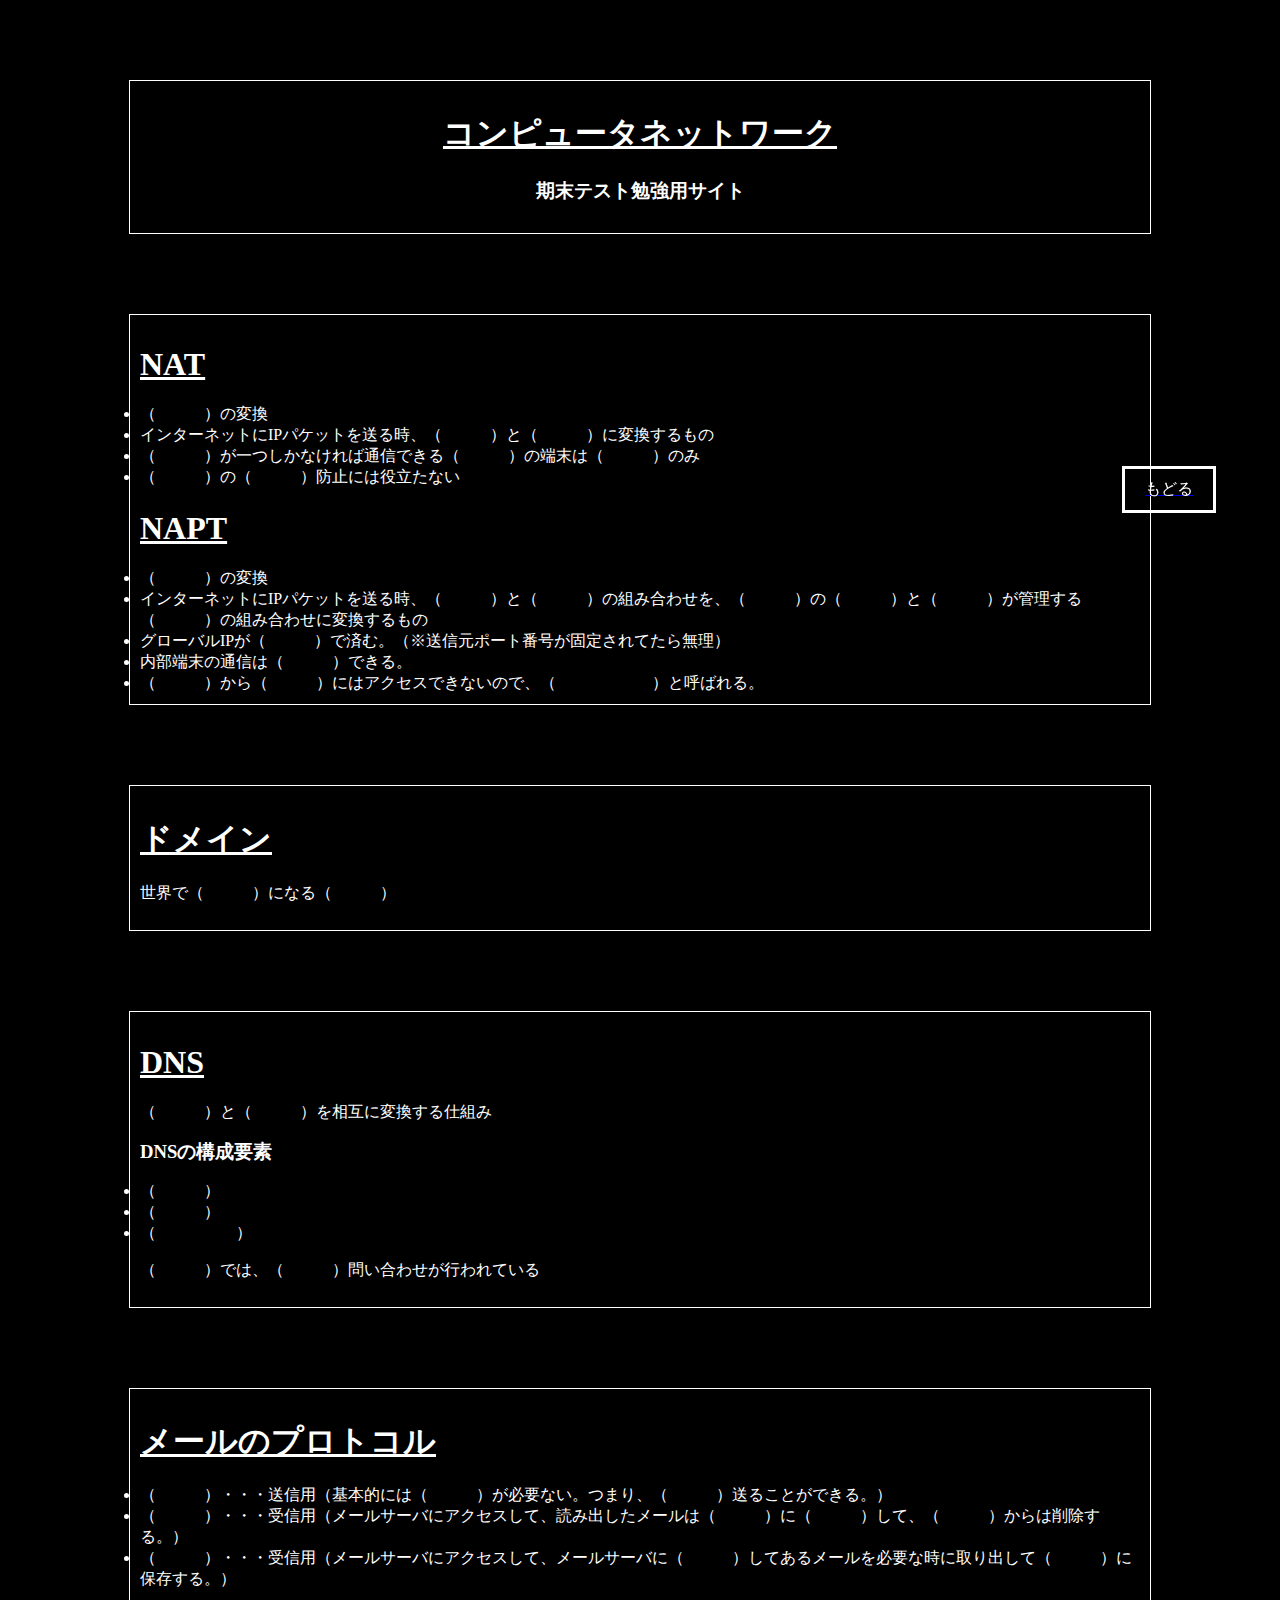
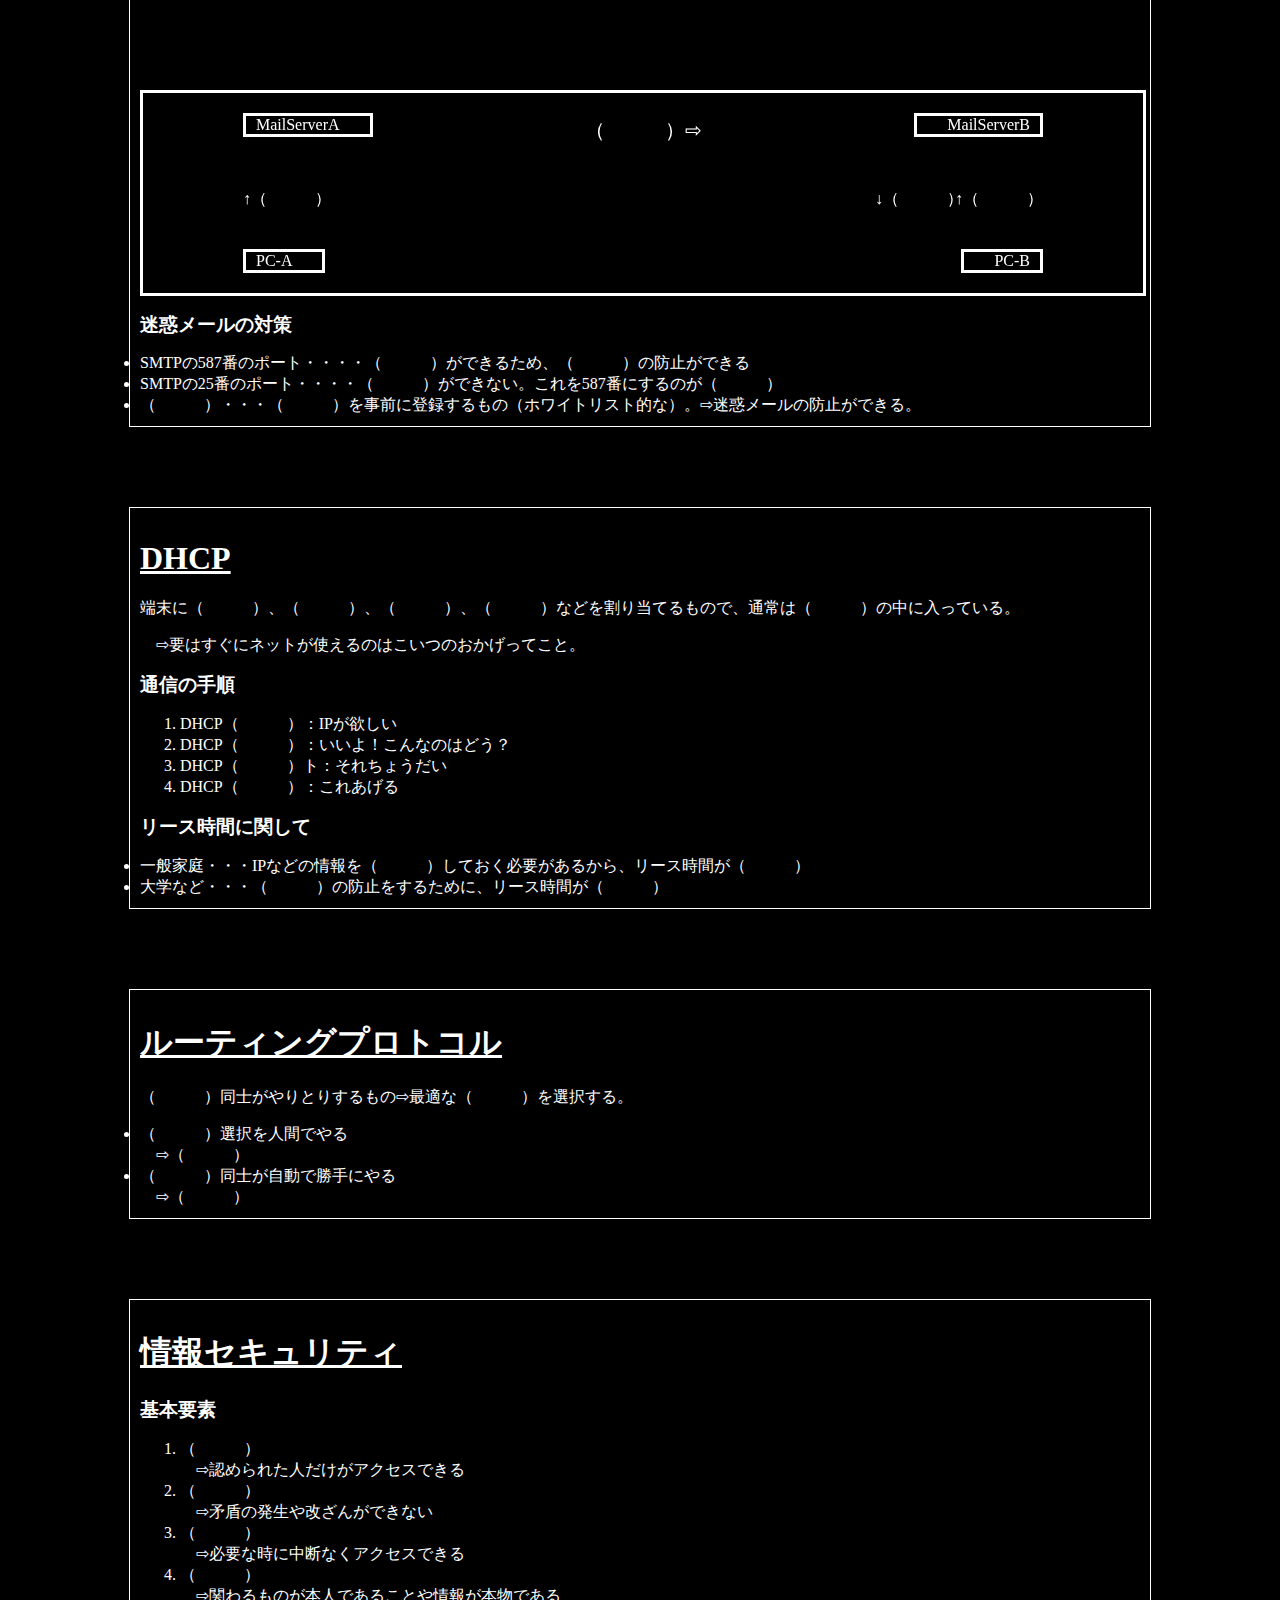
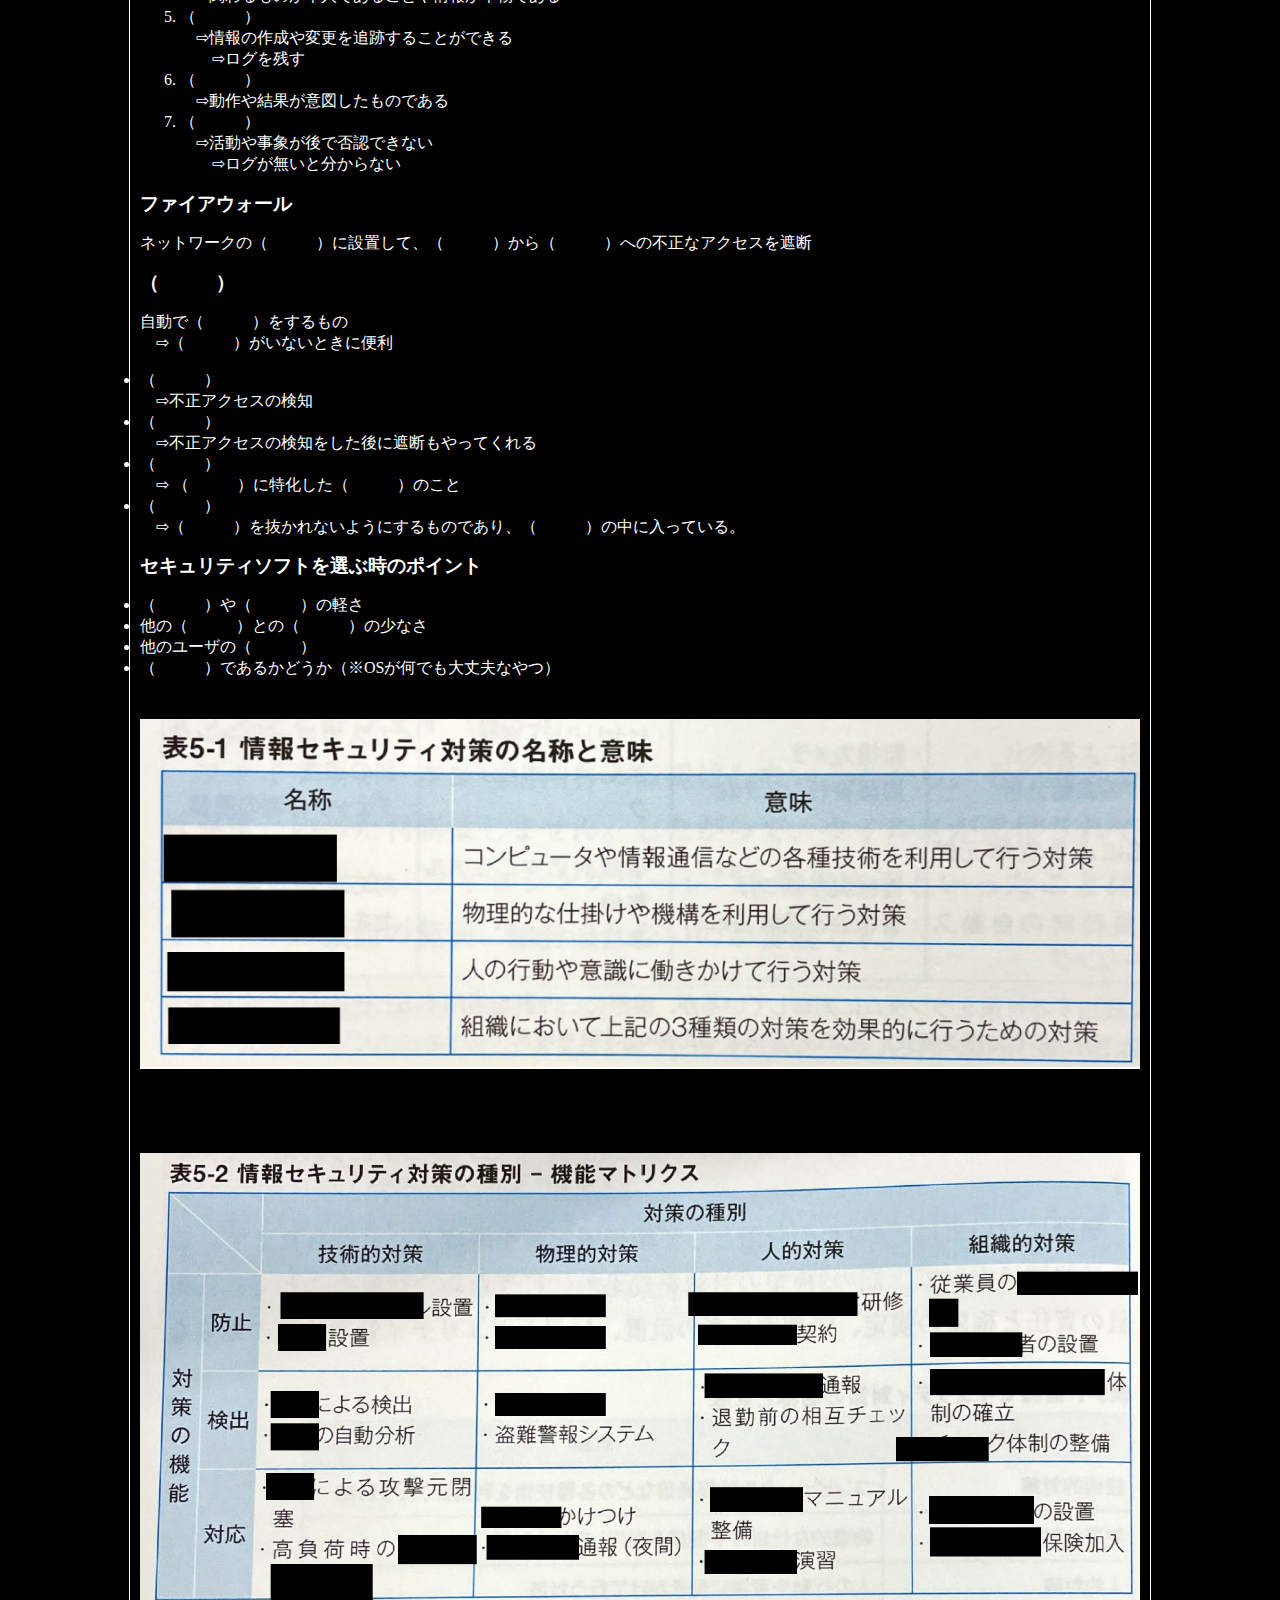
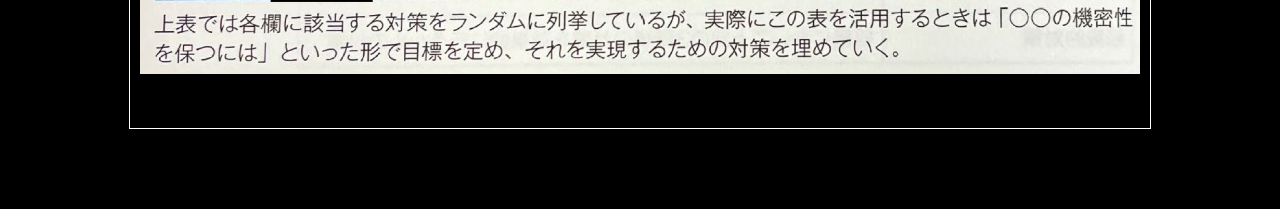
==== quiz.html @ 2fa1f9c3 "穴埋め版の追加" ====
<!DOCTYPE html>
<html lang="jp">
<head>
    <meta charset="UTF-8">
    <meta name="viewport" content="width=device-width, initial-scale=1.0">
    <meta name="robots" content="noindex,nofollow">
    <title>networkStudy(穴埋め)</title>
    <link rel="stylesheet" href="style.css">
</head>
<body>
    <section class="start">
        <h1>コンピュータネットワーク</h1>
        <h3>期末テスト勉強用サイト</h3>
    </section>
    <div class="backButton">
        <a href="index.html"><p>もどる</p></a>
    </div>
    <section class="natnapt">
        <div class="nat">
            <h1>NAT</h1>
            <nav>
                <li>（　　　）の変換</li>
                <li>インターネットにIPパケットを送る時、（　　　）と（　　　）に変換するもの</li>
                <li>（　　　）が一つしかなければ通信できる（　　　）の端末は（　　　）のみ</li>
                <li>（　　　）の（　　　）防止には役立たない</li>
            </nav>
        </div>
        <div class="napt">
            <h1>NAPT</h1>
            <nav>
                <li>（　　　）の変換</li>
                <li>インターネットにIPパケットを送る時、（　　　）と（　　　）の組み合わせを、（　　　）の（　　　）と（　　　）が管理する（　　　）の組み合わせに変換するもの</li>
                <li>グローバルIPが（　　　）で済む。（※送信元ポート番号が固定されてたら無理）</li>
                <li>内部端末の通信は（　　　）できる。</li>
                <li>（　　　）から（　　　）にはアクセスできないので、（　　　　　　）と呼ばれる。</li>
            </nav>
        </div>
    </section>

    <section class="domain">
        <h1>ドメイン</h1>
        <p>世界で（　　　）になる（　　　）</p>
    </section>
    
    <section class="dnsServer">
        <h1>DNS</h1>
        <p>（　　　）と（　　　）を相互に変換する仕組み</p>
        <h2>DNSの構成要素</h2>
        <nav>
            <li>（　　　）</li>
            <li>（　　　）</li>
            <li>（　　　　　）</li>
        </nav>
        <p>（　　　）では、（　　　）問い合わせが行われている</p>
    </section>

    <section class="mail">
        <h1>メールのプロトコル</h1>
        <nav>
            <li>（　　　）・・・送信用（基本的には（　　　）が必要ない。つまり、（　　　）送ることができる。）</li>
            <li>（　　　）・・・受信用（メールサーバにアクセスして、読み出したメールは（　　　）に（　　　）して、（　　　）からは削除する。）</li>
            <li>（　　　）・・・受信用（メールサーバにアクセスして、メールサーバに（　　　）してあるメールを必要な時に取り出して（　　　）に保存する。）</li>
        </nav>

        <div class="sendMail">
            <p class="MailA">MailServerA</p>
            <p class="MailB">MailServerB</p>
            <p class="PCA">PC-A</p>
            <p class="PCB">PC-B</p>
            <p class="SMTP1">↑（　　　）</p>
            <p class="SMTP2">（　　　）⇨</p>
            <p class="POP3">↓（　　　）</p>
            <p class="IMAP4">↑（　　　）</p>
        </div>

        <h2>迷惑メールの対策</h2>

        <nav>
            <li>SMTPの587番のポート・・・・（　　　）ができるため、（　　　）の防止ができる</li>
            <li>SMTPの25番のポート・・・・（　　　）ができない。これを587番にするのが（　　　）</li>
            <li>（　　　）・・・（　　　）を事前に登録するもの（ホワイトリスト的な）。⇨迷惑メールの防止ができる。</li>
        </nav>
    </section>

    <section class="DHCP">
        <h1>DHCP</h1>
        <p>端末に（　　　）、（　　　）、（　　　）、（　　　）などを割り当てるもので、通常は（　　　）の中に入っている。</p>
        <p>　⇨要はすぐにネットが使えるのはこいつのおかげってこと。</p>

        <h2>通信の手順</h2>
        <ol>
            <li>DHCP（　　　）：IPが欲しい</li>
            <li>DHCP（　　　）：いいよ！こんなのはどう？</li>
            <li>DHCP（　　　）ト：それちょうだい</li>
            <li>DHCP（　　　）：これあげる</li>
        </ol>

        <h2>リース時間に関して</h2>
        <nav>
            <li>一般家庭・・・IPなどの情報を（　　　）しておく必要があるから、リース時間が（　　　）</li>
            <li>大学など・・・（　　　）の防止をするために、リース時間が（　　　）</li>
        </nav>
    </section>

    <section class="rooting">
        <h1>ルーティングプロトコル</h1>
        <p>（　　　）同士がやりとりするもの⇨最適な（　　　）を選択する。</p>
        <nav>
            <li>（　　　）選択を人間でやる
                <br>
                　⇨（　　　）
            </li>
            <li>（　　　）同士が自動で勝手にやる
                <br>
                　⇨（　　　）
            </li>
        </nav>
    </section>
    
    <section class="security">
        <h1>情報セキュリティ</h1>
        <h2>基本要素</h2>
        <ol>
            <li>（　　　）<br>　⇨認められた人だけがアクセスできる</li>
            <li>（　　　）<br>　⇨矛盾の発生や改ざんができない</li>
            <li>（　　　）<br>　⇨必要な時に中断なくアクセスできる</li>
            <li>（　　　）<br>　⇨関わるものが本人であることや情報が本物である</li>
            <li>（　　　）<br>　⇨情報の作成や変更を追跡することができる<br>　　⇨ログを残す</li>
            <li>（　　　）<br>　⇨動作や結果が意図したものである</li>
            <li>（　　　）<br>　⇨活動や事象が後で否認できない<br>　　⇨ログが無いと分からない</li>
        </ol>

        <h2>ファイアウォール</h2>
        <p>ネットワークの（　　　）に設置して、（　　　）から（　　　）への不正なアクセスを遮断</p>

        <h2>（　　　）</h2>
        <p>自動で（　　　）をするもの<br>　⇨（　　　）がいないときに便利</p>
        <nav>
            <li>（　　　）<br>　⇨不正アクセスの検知</li>
            <li>（　　　）<br>　⇨不正アクセスの検知をした後に遮断もやってくれる</li>
            <li>（　　　）<br>　⇨ （　　　）に特化した（　　　）のこと</li>
            <li>（　　　）<br>　⇨（　　　）を抜かれないようにするものであり、（　　　）の中に入っている。</li>
        </nav>
        
        <h2>セキュリティソフトを選ぶ時のポイント</h2>
        <nav>
            <li>（　　　）や（　　　）の軽さ</li>
            <li>他の（　　　）との（　　　）の少なさ</li>
            <li>他のユーザの（　　　）</li>
            <li>（　　　）であるかどうか（※OSが何でも大丈夫なやつ）</li>
        </nav>

        <img src="スクリーンショット 2023-07-22 12.40 穴埋め.png" alt="情報セキュリティ対策の名称と意味">
        <img src="スクリーンショット 2023-07-22 12.40(穴埋め).png" alt="機能マトリクス">
    </section>

</body>
</html>
---- style.css ----
body{
    background-color: black;
}
section{
    display: block;
    width: 300px;
    margin: 30px auto;
    border: solid white 1px;
    padding: 10px;
}

@media (min-width:600px){
    section{
        width: 1000px;
        margin: 80px auto;
    }
}
.start{
    text-align: center;
}

h1{
    text-decoration: underline;
    color: white;
}

h2{
    font-size: 14pt;
    color: white;
}

h3{
    color: white;
}
p, nav,ol{
    color: white;
}

.sendMail{
    width: 98%;
    height: 200px;
    margin-top: 100px;
    position: relative;
    border: solid white;
}

.sendMail p{
    position: absolute;
}

.MailA, .MailB{
    top: 2%;
    border: solid white;
}

.PCA, .PCB{
    bottom: 2%;
    border: solid white;
}

.MailA, .PCA{
    left: 2%;
    border: solid white;
}

.MailB, .PCB{
    right: 2%;
    border: solid white;
}

.SMTP1{
    left: 2%;
    top: 40%;
}

.SMTP2{
    top: 2%;
    left: 40%;
    font-size: 10pt;
}

.POP3{
    right: 20%;
    top: 40%;
}

.IMAP4{
    right: 2%;
    top: 30%;
}


@media (min-width:600px){
    .sendMail{
        width: 100%;
    }

    .MailA, .PCA{
        left: 10%;
        padding-right: 30px;
        padding-left: 10px;
        border: solid white;
    }

    .MailB, .PCB{
        right: 10%;
        padding-left: 30px;
        padding-right: 10px;
        border: solid white;
    }
    .POP3{
        right: 18%;
        top: 40%;
    }
    .IMAP4{
        right: 10%;
        top: 40%;
    }
    .SMTP1{
        left: 10%;
        top: 40%;
    }
    .SMTP2{
        left: 50%;
        transform: translate(-50%,0);
        font-size: 15pt;
    }
}

section img{
    width: 100%;
    margin: 40px 0;
}

.backButton{
    position: fixed;
    right: 5%;
    top: 50%;
}

.backButton a p{
    padding: 10px 20px;
    border: solid white;
}

.backButton a p:hover{
    transform: scale(1.05);
}
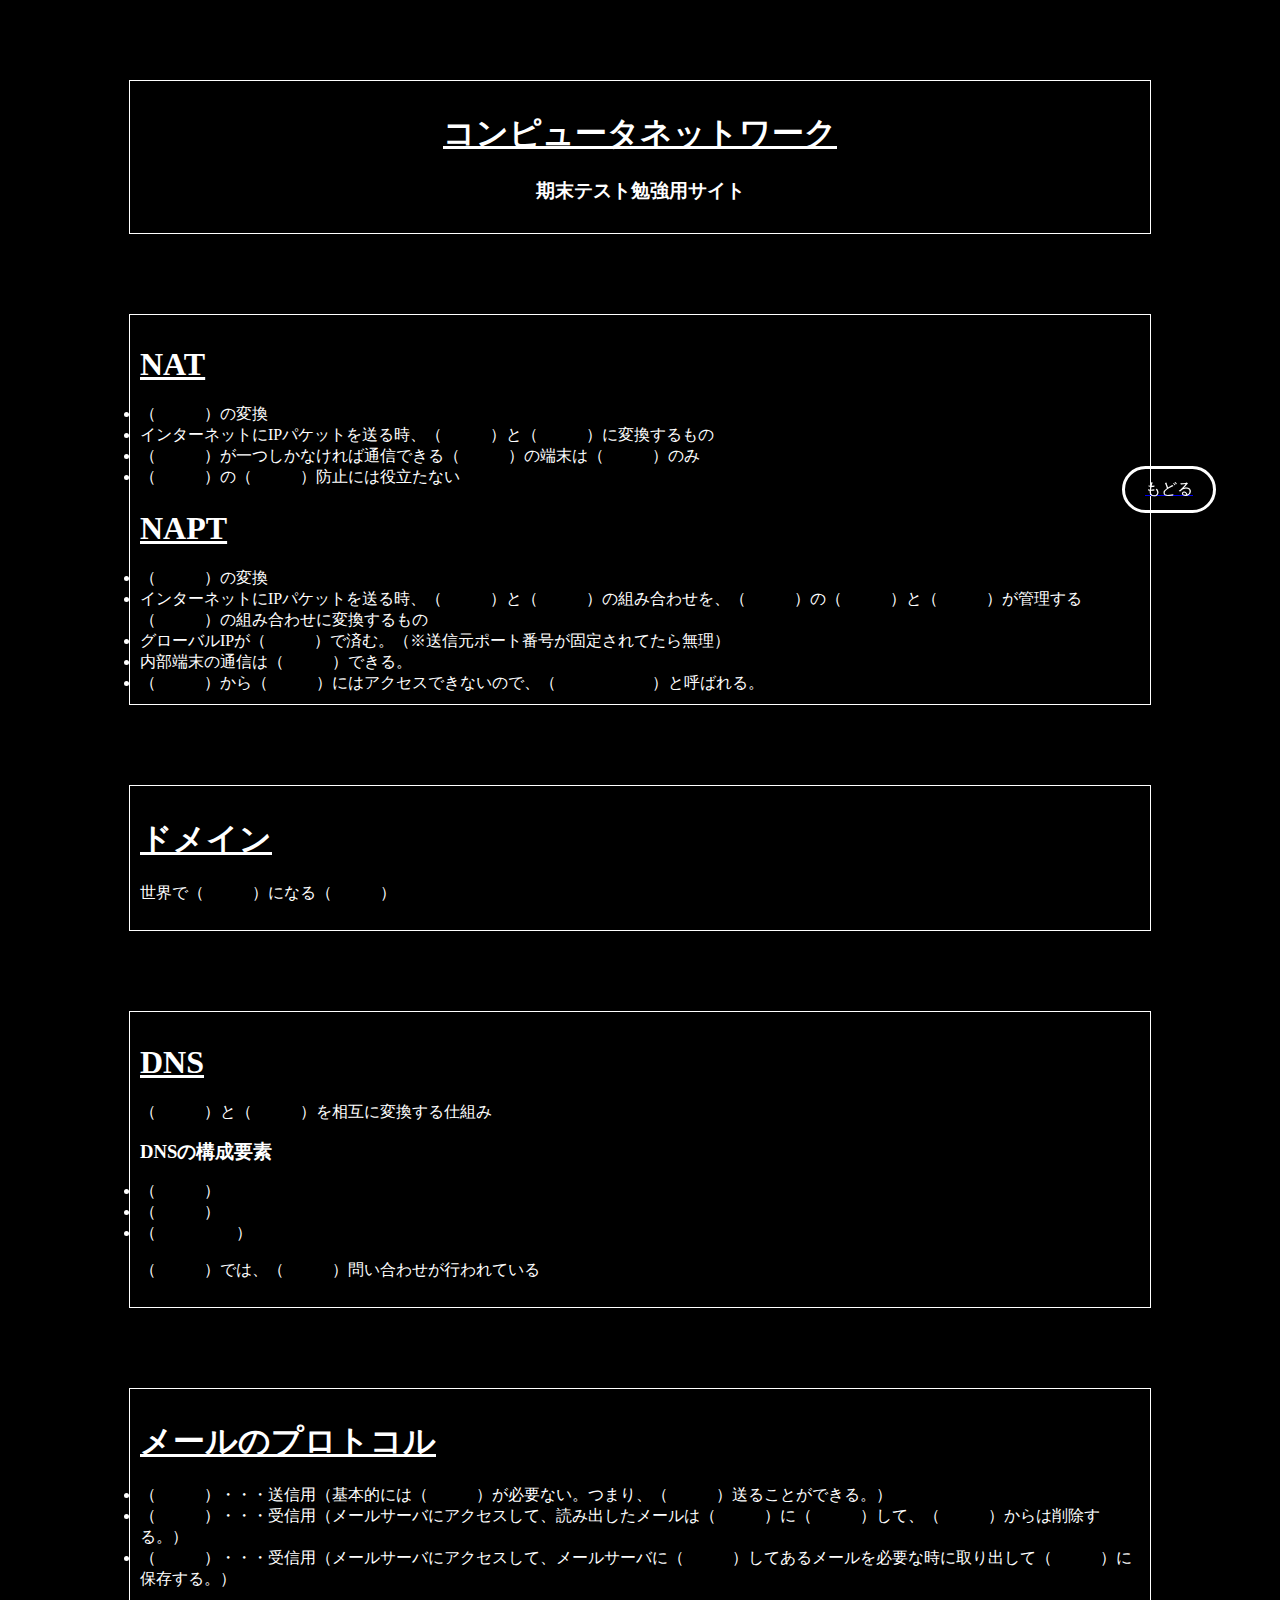
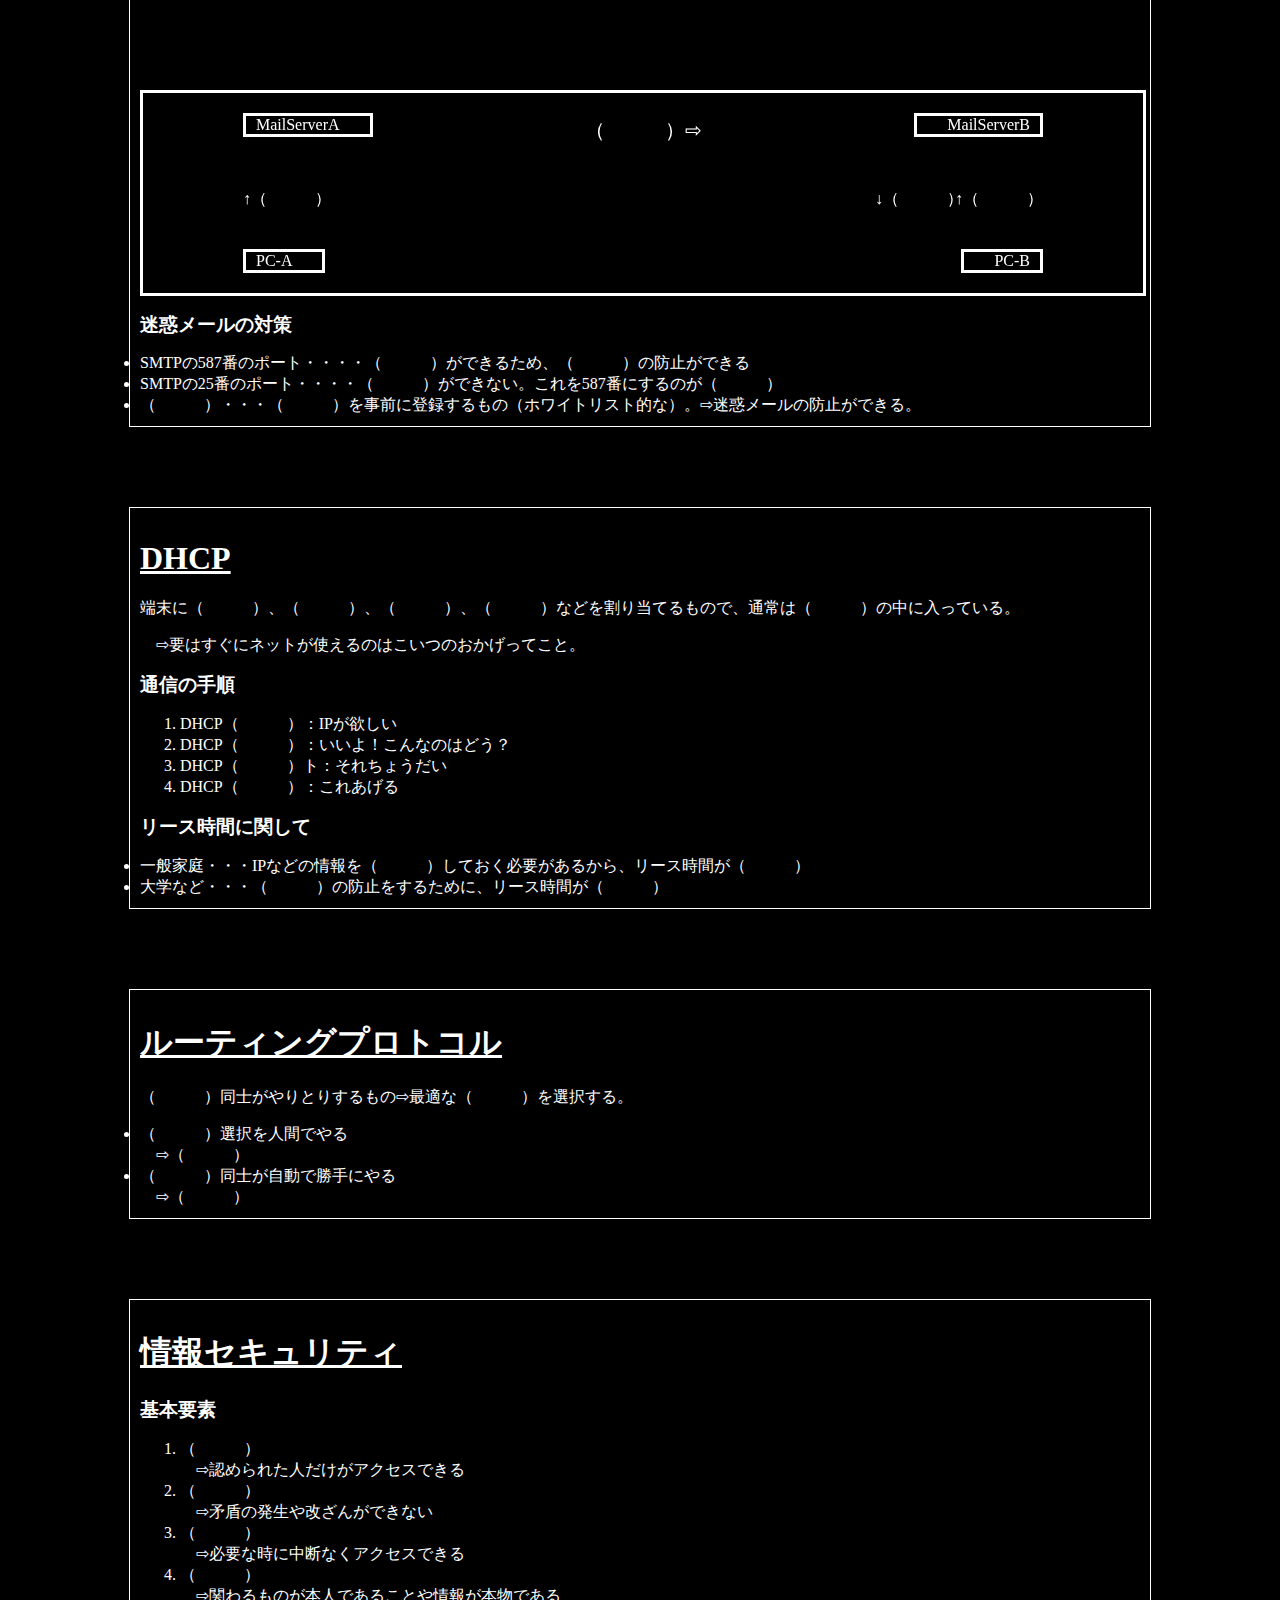
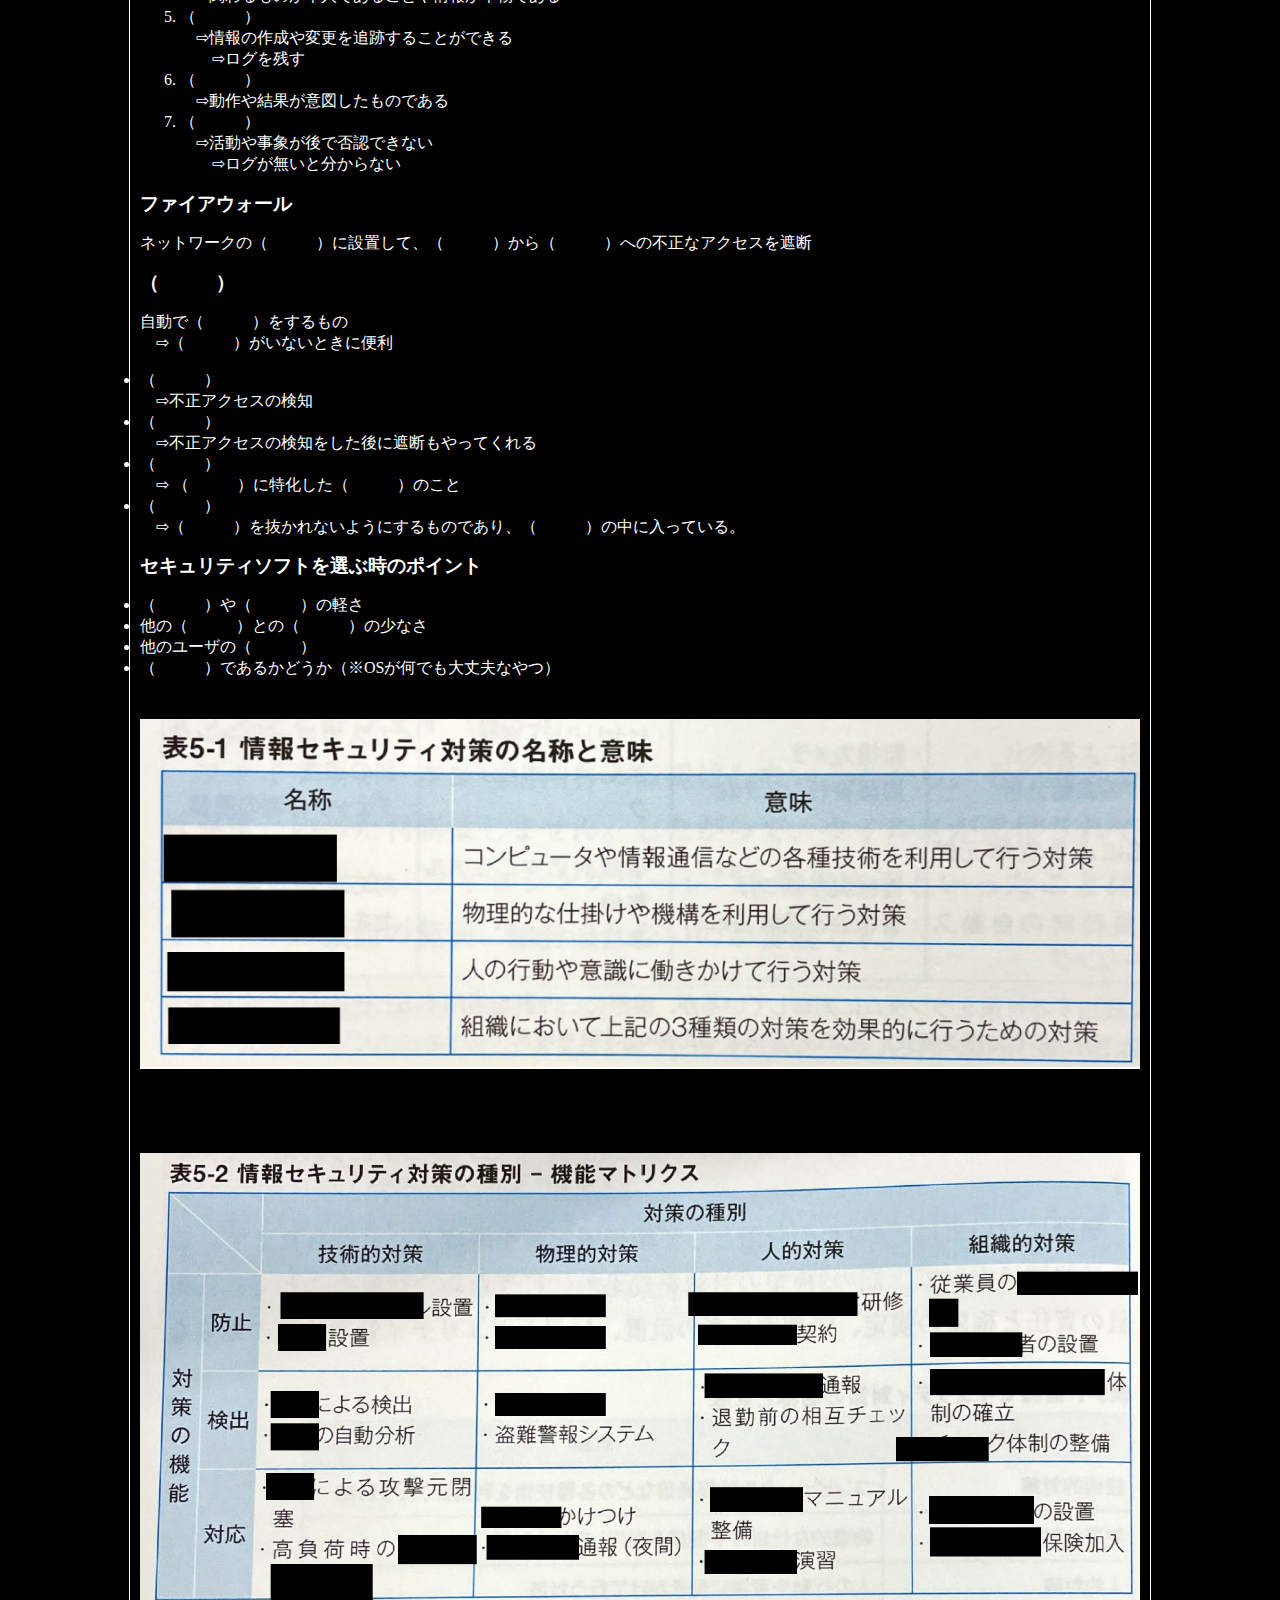
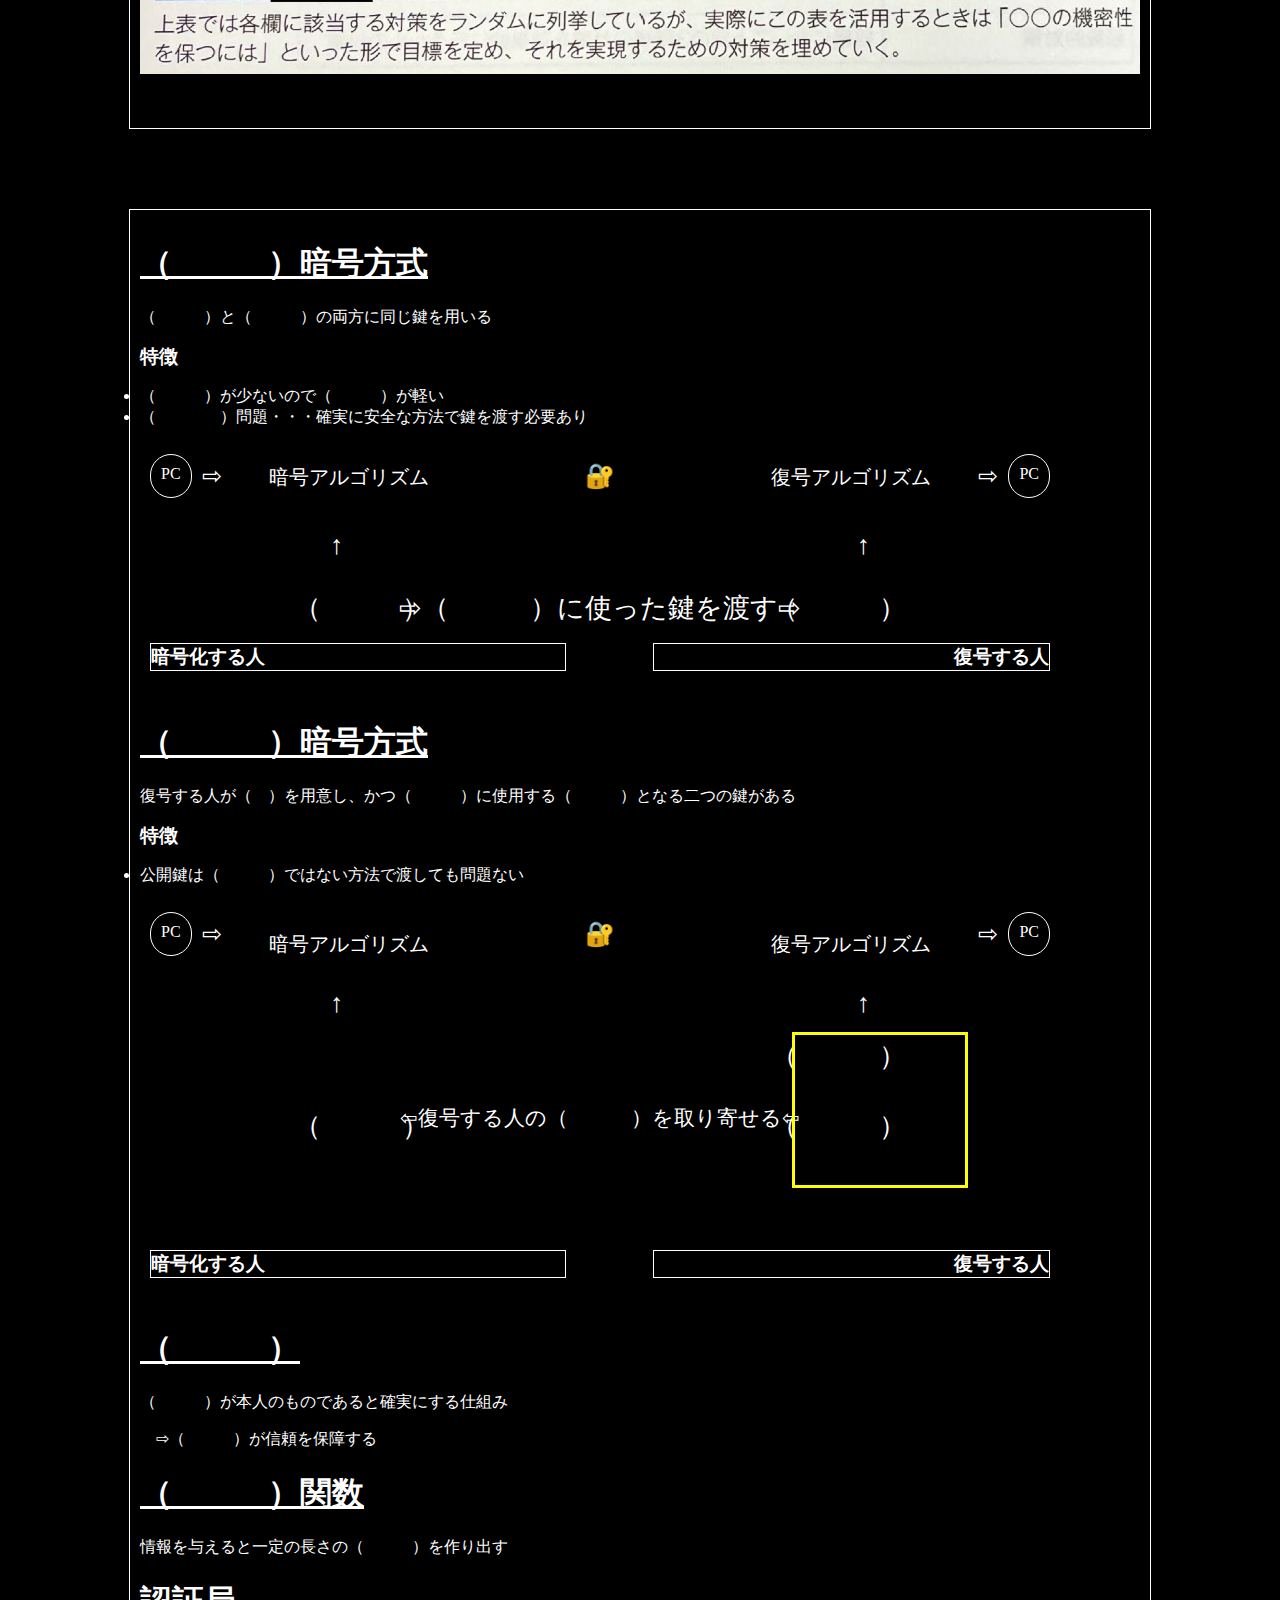
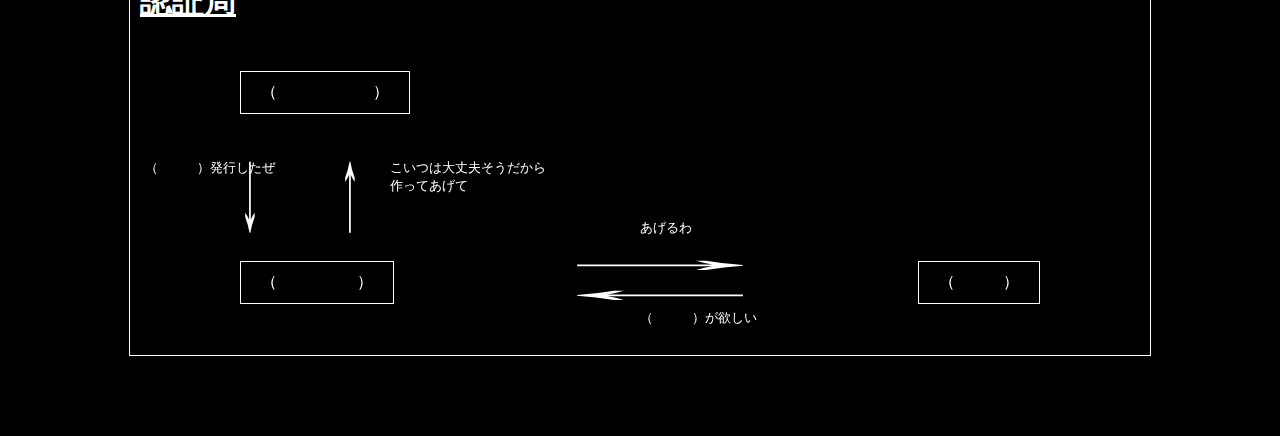
==== commit 6ff0a192: "追加" ====
--- a/quiz.html
+++ b/quiz.html
@@ -154,5 +154,125 @@
         <img src="スクリーンショット 2023-07-22 12.40(穴埋め).png" alt="機能マトリクス">
     </section>
 
+    <section class="arg">
+        <div class="sameKey">
+            <h1>（　　　）暗号方式</h1>
+            <p>（　　　）と（　　　）の両方に同じ鍵を用いる</p>
+            <h2>特徴</h2>
+            <nav>
+                <li>（　　　）が少ないので（　　　）が軽い</li>
+                <li>（　　　　）問題・・・確実に安全な方法で鍵を渡す必要あり</li>
+            </nav>
+        </div>
+        <div class="sameKeyExample">
+            <div class="lineMain">
+                <div class="contentsA">
+                    <p class="sendPC">PC</p>
+                    <p class="sending">⇨</p>
+                    <p class="argA">暗号アルゴリズム</p>
+                </div>
+                <p class="keyMain">🔐</p>
+                <div class="contentsB">
+                    <p class="argB">復号アルゴリズム</p>
+                    <p class="posting">⇨</p>
+                    <p class="postPC">PC</p>
+                </div>
+            </div>
+            <div class="keyDirectionLine">
+                <p class="keyAdirection">↑</p>
+                <p class="keyBdirection">↑</p>
+            </div>
+            <div class="keyLine">
+                <div class="keyA">
+                    <p>（　　　）</p>
+                </div>
+                <p class="keySendingPC">⇨（　　　）に使った鍵を渡す⇨</p>
+                <p class="keySending">⇨</p>
+                
+                <div class="keyB">
+                    <p>（　　　）</p>
+                </div>
+            </div>
+            <div class="line">
+                <h3 class="send">暗号化する人</h3>
+                <h3 class="post">復号する人</h3>
+            </div>
+        </div>
+        <div class="publichKey">
+            <h1>（　　　）暗号方式</h1>
+            <p>復号する人が（　）を用意し、かつ（　　　）に使用する（　　　）となる二つの鍵がある</p>
+            <h2>特徴</h2>
+            <nav>
+                <li>公開鍵は（　　　）ではない方法で渡しても問題ない</li>
+            </nav>
+
+            <div class="publichKeyExaple">
+                <div class="lineMain">
+                    <div class="contentsA">
+                        <p class="sendPC">PC</p>
+                        <p class="sending">⇨</p>
+                        <p class="argA">暗号アルゴリズム</p>
+                    </div>
+                    <p class="keyMain">🔐</p>
+                    <div class="contentsB">
+                        <p class="argB">復号アルゴリズム</p>
+                        <p class="posting">⇨</p>
+                        <p class="postPC">PC</p>
+                    </div>
+                </div>
+                <div class="keyDirectionLine">
+                    <p class="keyAdirection">↑</p>
+                    <p class="keyBdirection">↑</p>
+                </div>
+                <div class="keyLine">
+                    <div class="keyA">
+                        <p>（　　　）</p>
+                    </div>
+
+                    <div class="keyC">
+                        <p>　（　　　）</p>
+                    </div>
+                    <p class="keySendingPC">⇦復号する人の（　　　）を取り寄せる⇦
+                    </p>
+                    <p class="keySending">⇦</p>
+                    <div class="keyB">
+                        <p>（　　　）</p>
+                    </div>
+                </div>
+                <div class="line">
+                    <h3 class="send">暗号化する人</h3>
+                    <h3 class="post">復号する人</h3>
+                </div>
+
+                <div class="pare"></div>
+            </div>
+        </div>
+
+        <h1>（　　　）</h1>
+        <p>（　　　）が本人のものであると確実にする仕組み</p>
+        <p>　⇨（　　　）が信頼を保障する</p>
+
+        <h1>（　　　）関数</h1>
+        <p>情報を与えると一定の長さの（　　　）を作り出す</p>
+
+        <h1>認証局</h1>
+        <div class="root">
+        <p class="place1">（　　　　　　）</p>
+        
+        <p class="place2">（　　　　　）</p>
+        
+        <p class="place3">（　　　）</p>
+
+        <p class="direction1">←</p>
+        <p class="direction2">↑</p>
+        <p class="direction3">↓</p>
+        <p class="direction4">→</p>
+
+        <p class="info1">（　　　）が欲しい</p>
+        <p class="info2">こいつは大丈夫そうだから<br>作ってあげて</p>
+        <p class="info3">（　　　）発行したぜ</p>
+        <p class="info4">あげるわ</p>
+        </div>
+    </section>
 </body>
 </html>--- a/style.css
+++ b/style.css
@@ -19,6 +19,10 @@
     text-align: center;
 }
 
+.start a p{
+    color: white;
+}
+
 h1{
     text-decoration: underline;
     color: white;
@@ -141,8 +145,290 @@
 .backButton a p{
     padding: 10px 20px;
     border: solid white;
+    border-radius: 50px;
 }
 
 .backButton a p:hover{
     transform: scale(1.05);
 }
+
+.sameKeyExample, .publichKeyExaple{
+    width: 90%;
+    
+    padding: 10px;
+    position: relative;
+}
+
+.publichKeyExaple{
+    height: 400px;
+}
+
+.publichKeyExaple .keySendingPC{
+    font-size: 16pt;
+}
+
+.publichKeyExaple .keyLine{
+    margin-bottom: 150px;
+}
+
+
+.publichKeyExaple .keyDirectionLine{
+    margin-bottom: 60px;
+}
+.line, .lineMain, .contentsA, .contentsB, .keyLine{
+    display: flex;
+    justify-content: space-between;
+}
+
+.lineMain{
+    margin-bottom: 20px;
+}
+
+.send, .post{
+    border: solid 1px white;
+}
+
+.send{
+    margin-right: 100px;
+}
+
+@media (min-width:600px){
+    .send{
+        margin-right: 0px;
+        padding-right: 300px;
+    }
+    .post{
+        padding-left: 300px;
+    }
+
+    .send, .post{
+        text-align: center;
+    }
+}
+
+.sendPC{
+    border: solid white 1px;
+    padding: 10px;
+    margin-right: 10px;
+    border-radius: 50px;
+}
+
+.postPC{
+    border: solid white 1px;
+    padding: 10px;
+    margin-left: 10px;
+    border-radius: 50px;
+}
+
+
+@media (max-width:601px){
+    .argA, .argB{
+        display: none;
+    }
+}
+
+@media (min-width:600px){
+    .argA, .argB{
+        position: absolute;
+        top: 6%;
+        font-size: 15pt;
+    }
+
+    .argA{
+        left: 14%;
+    }
+
+    .argB{
+        right: 14%;
+    }
+}
+
+.sending, .posting, .keyMain{
+    font-size: 18pt;
+}
+
+.keyLine{
+    position: relative;
+    margin-bottom: 60px;
+}
+
+.keyA, .keyB, .keyC, .keyAdirection, .keyBdirection, .keySending{
+    position: absolute;
+}
+
+.keyA, .keyB{
+    top: 50%;
+}
+.keyA{
+    left: 10%;
+}
+.keyB{
+    right: 10%;
+}
+
+.keyC{
+    top: -60px;
+    right: 10%;
+}
+
+.keySending{
+    left: 50%;
+    top: 50%;
+    transform: translate(-50%,0);
+    font-size: 10pt;
+}
+
+.keySendingPC{
+    display: none;
+}
+
+@media (min-width:600px){
+    .keySendingPC{
+        display: contents;
+        position: absolute;
+        display: block;
+        left: 50%;
+        transform: translate(-50%,0);
+        font-size: 20pt;
+    }
+    .keySending{
+        display: none;
+    }
+}
+
+.keyDirectionLine{
+    position: relative;
+    height: 30px;
+}
+
+.keyAdirection{
+    top: -100%;
+    left: 20%;
+    font-size: 20pt;
+}
+
+.keyBdirection{
+    top: -100%;
+    right: 20%;
+    font-size: 20pt;
+}
+
+@media (min-width:600px){
+    .keyA, .keyB{
+        top: 50%;
+        font-size:20pt;
+    }
+    .keyA{
+        left: 16%;
+    }
+    .keyB{
+        right: 16%;
+    }
+
+    .keyC{
+        font-size: 20pt;
+        right: 16%;
+        top: -70px;
+    }
+}
+
+
+.pare{
+    display: block;
+    position: absolute;
+    border: solid yellow;
+    height: 100px;
+    width: 100px;
+    bottom: 40%;
+    right: 3%;
+}
+
+@media (min-width:600px){
+    .pare{
+        bottom: 28%;
+        right: 10%;
+        width: 170px;
+        height: 150px;
+    }
+}
+
+.root{
+    position: relative;
+    height: 300px;
+}
+
+.place1, .place2, .place3{
+    position: absolute;
+    border: solid white 1px;
+    padding: 10px 20px;
+}
+
+.place1, .place2{
+    left: 100px;
+}
+
+.place1{
+    top: 10px;
+}
+
+.place2, .place3{
+    top: 200px;
+}
+
+.place3{
+    right: 100px;
+}
+
+.direction1, .direction2, .direction3, .direction4{
+    position: absolute;
+    font-size: 30pt;
+}
+
+.direction1{
+    left: 50%;
+    top: 180px;
+    transform: scaleX(7);
+}
+
+.direction2{
+    top: 80px;
+    transform: scaleY(3);
+    left: 20%;
+}
+
+.direction3{
+    top: 80px;
+    transform: scaleY(3);
+    left: 10%;
+}
+
+.direction4{
+    top: 150px;
+    transform: scaleX(7);
+    left: 50%;
+}
+
+.info1, .info2, .info3, .info4{
+    font-size: 10pt;
+    position: absolute;
+}
+
+.info1{
+    left: 50%;
+    top: 250px;
+}
+
+.info2{
+    left: 25%;
+    top: 100px;
+}
+
+.info3{
+    left: 0.5%;
+    top: 100px;
+}
+
+.info4{
+    left: 50%;
+    top: 160px;
+}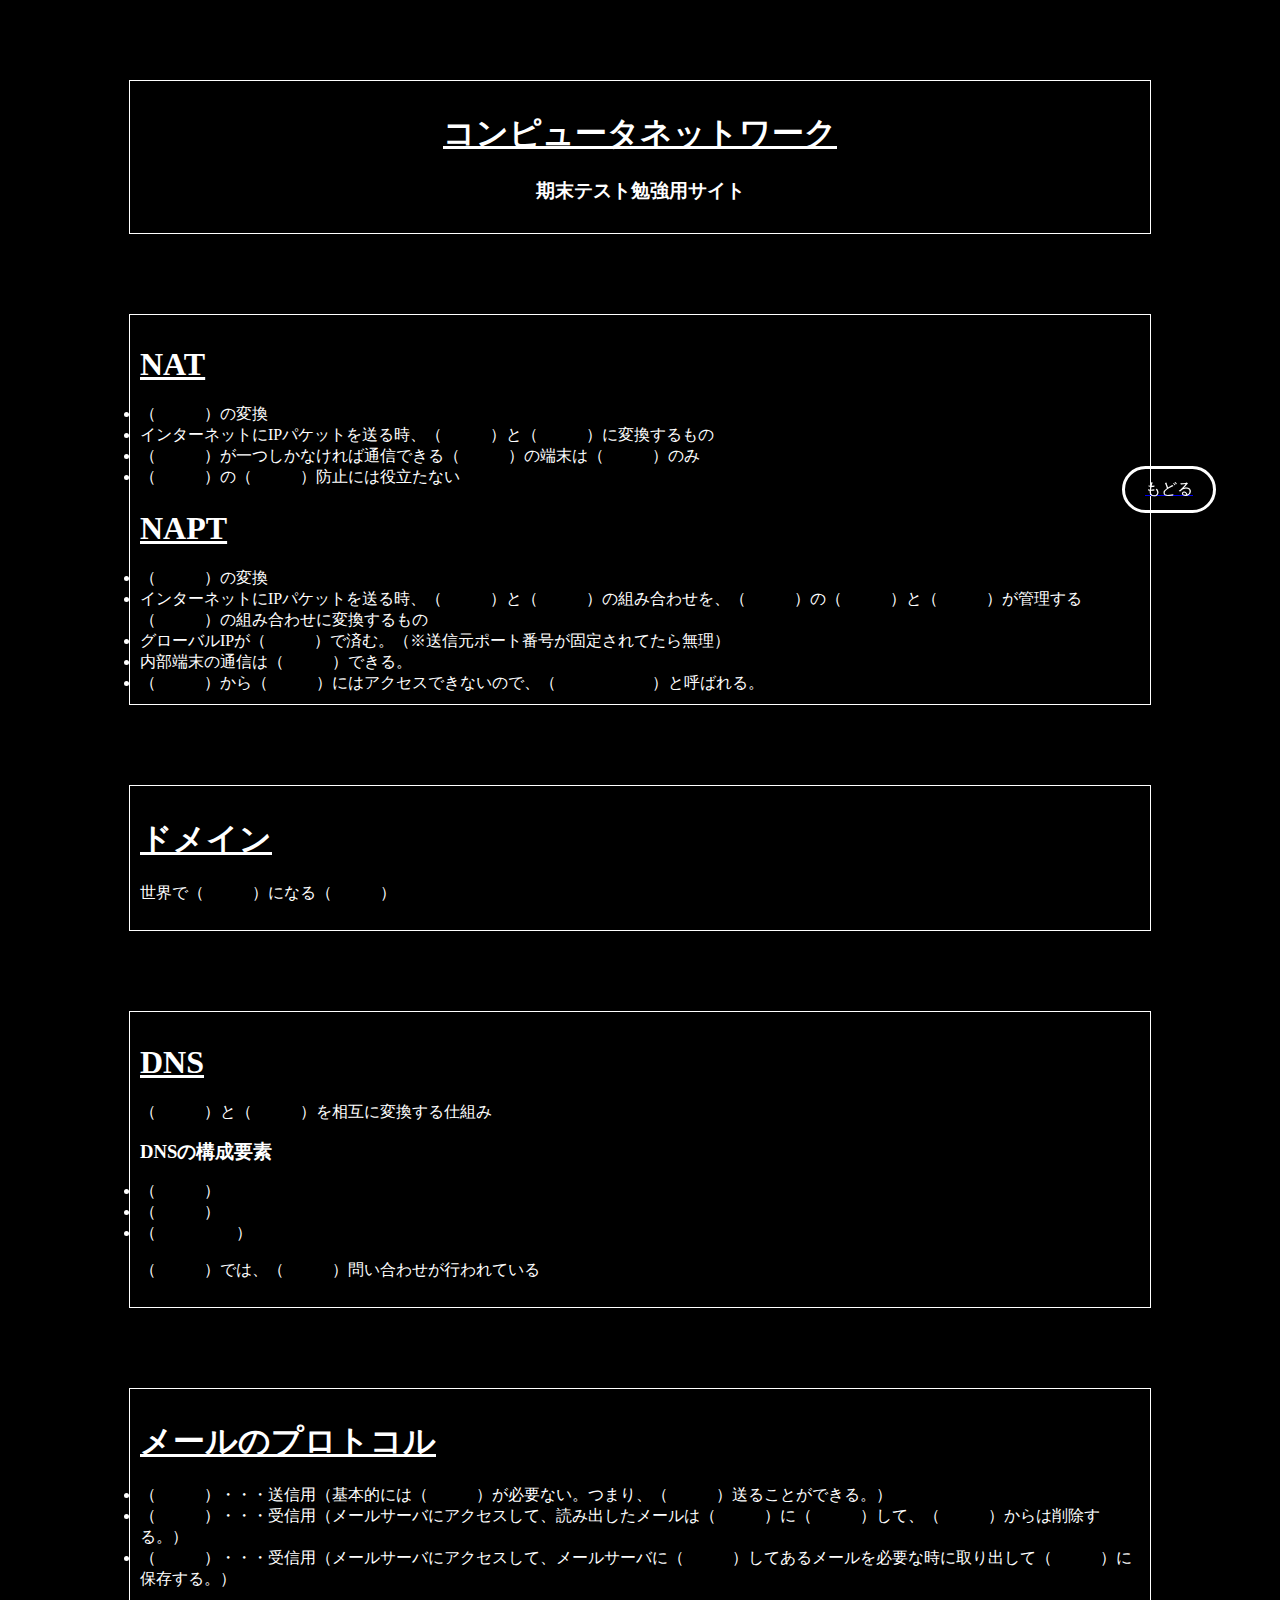
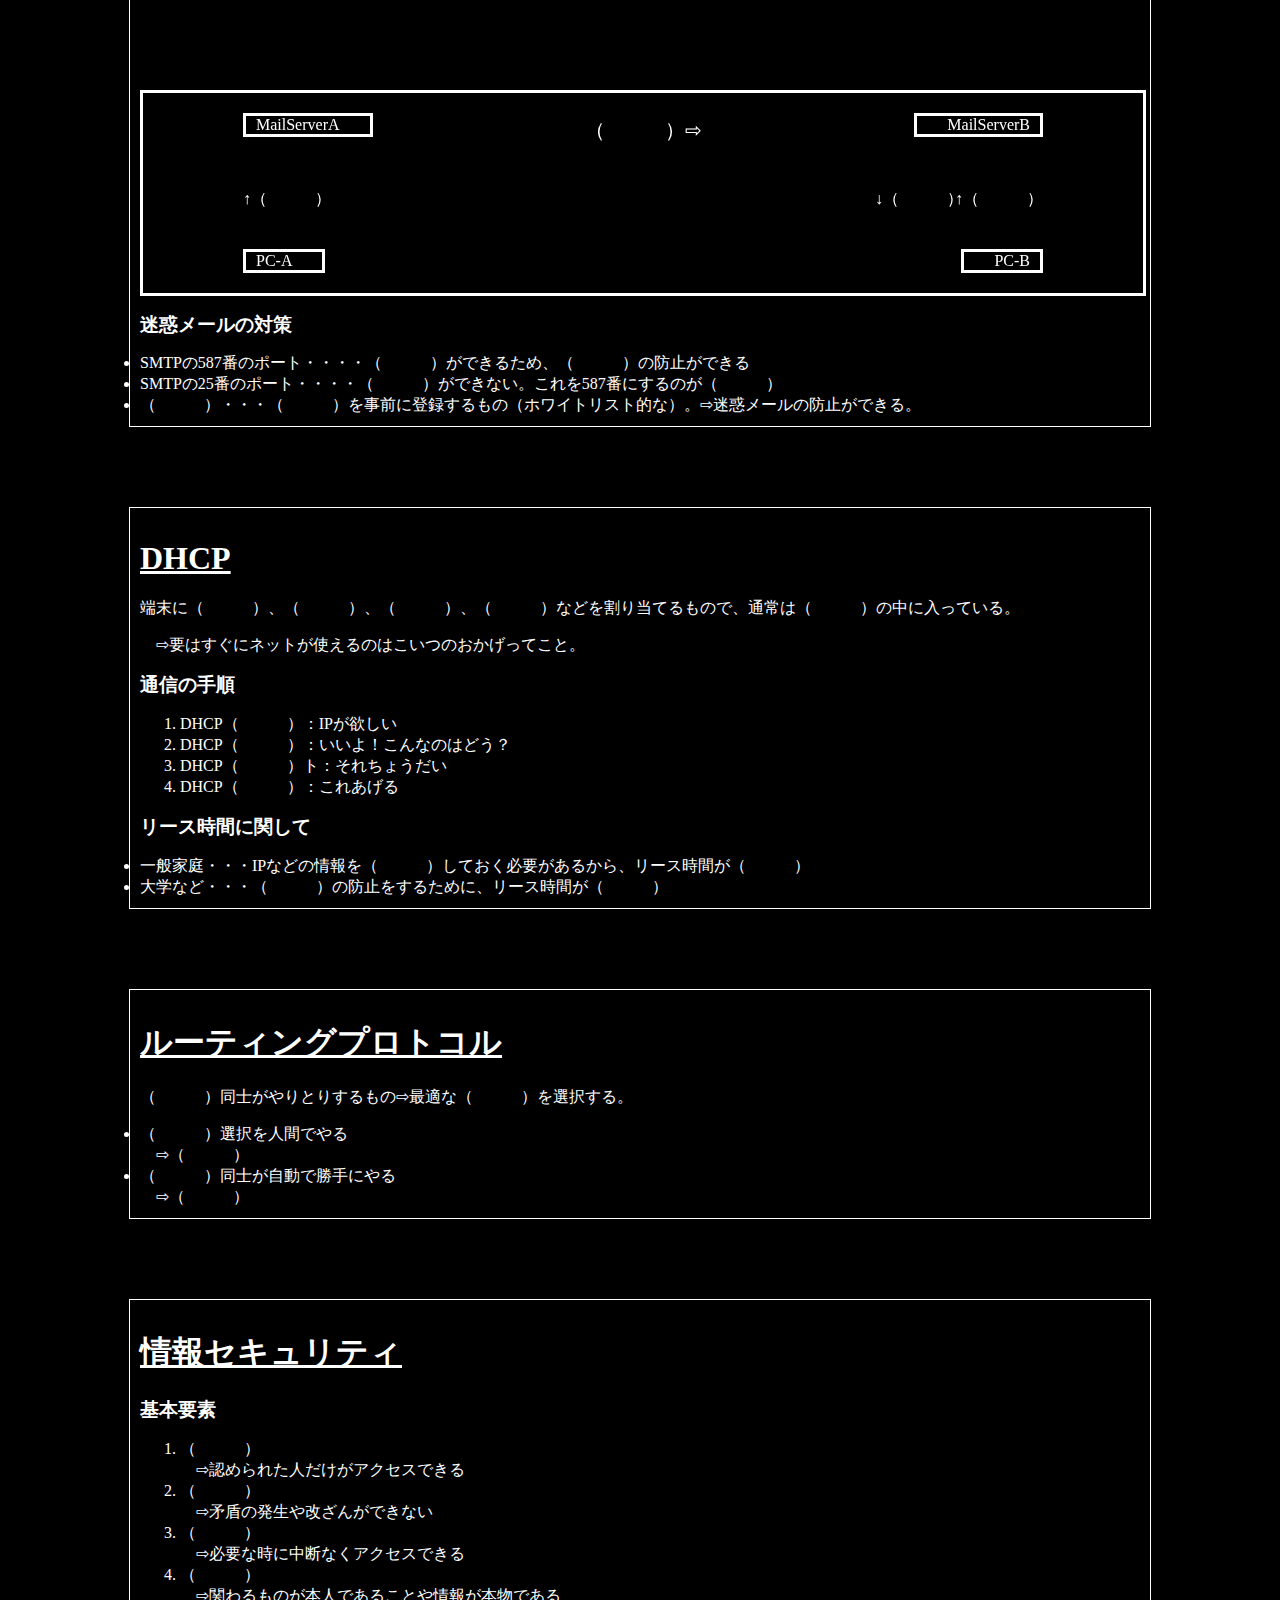
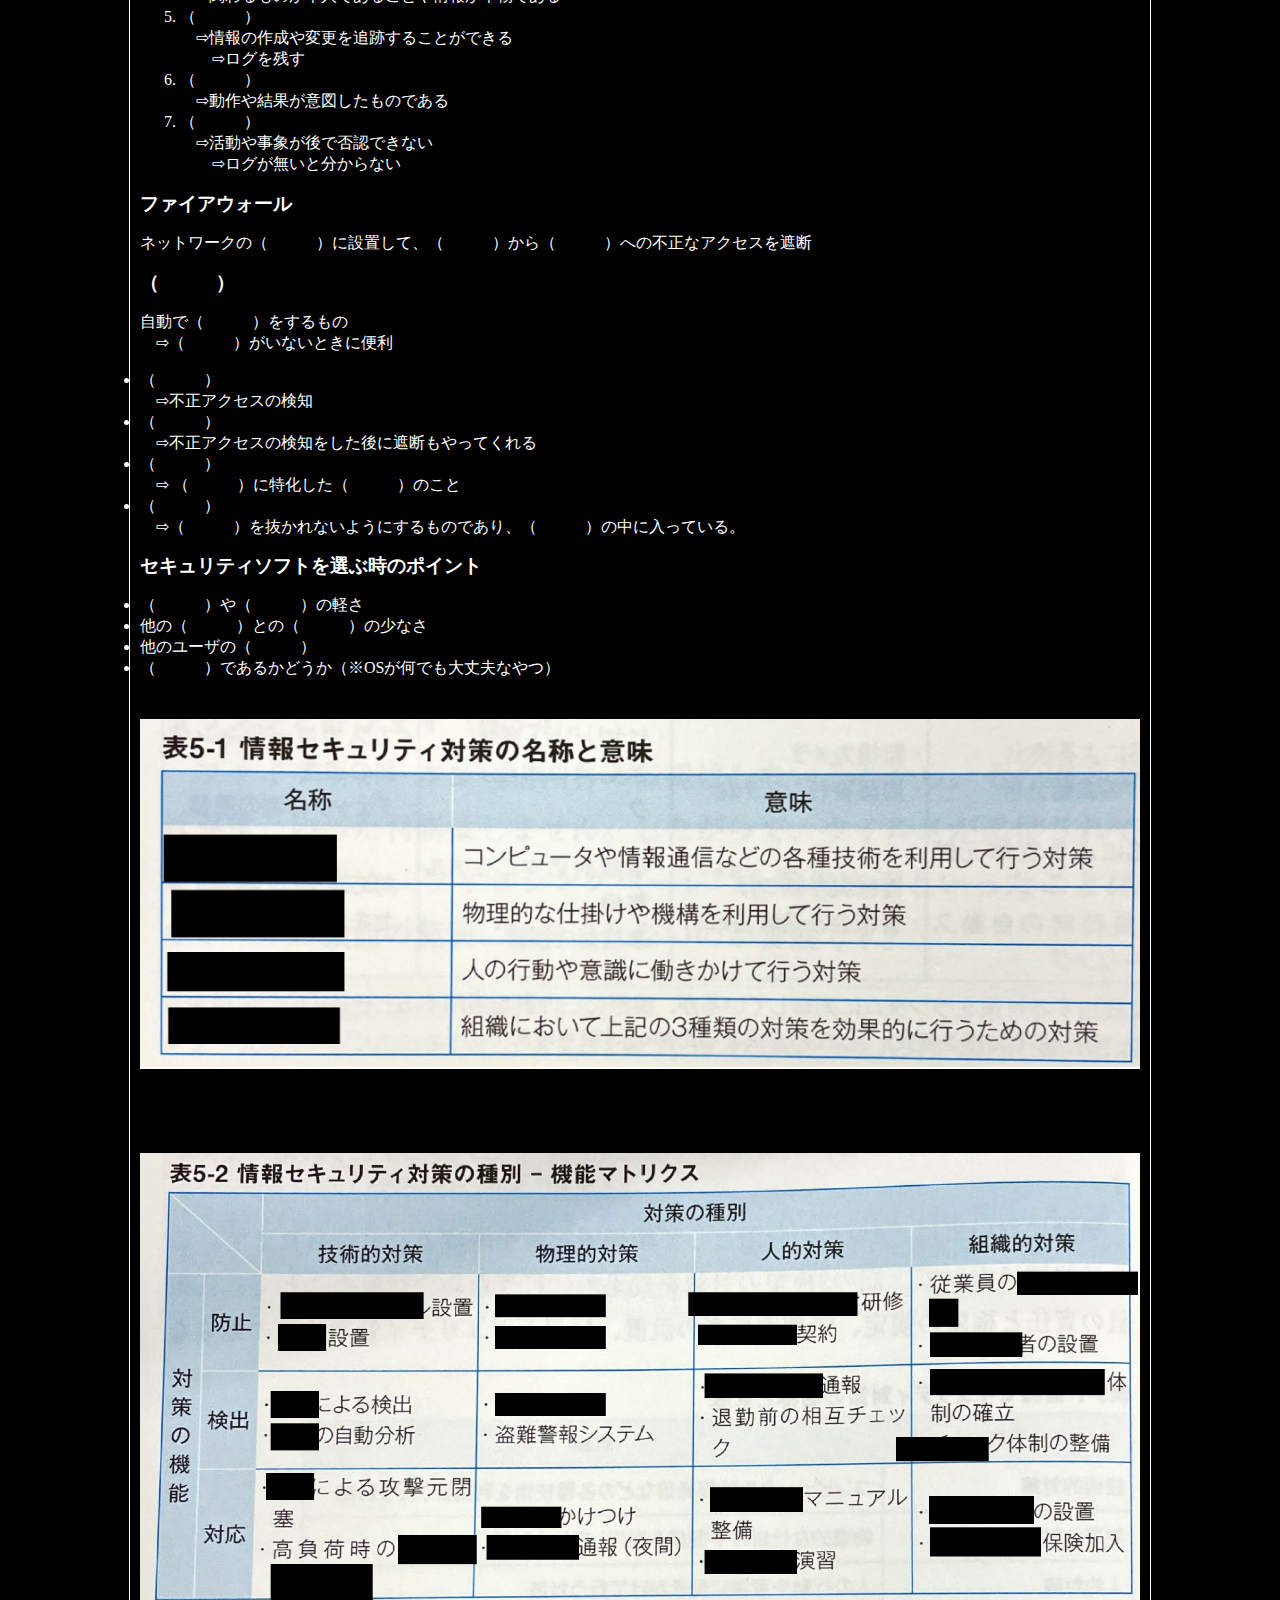
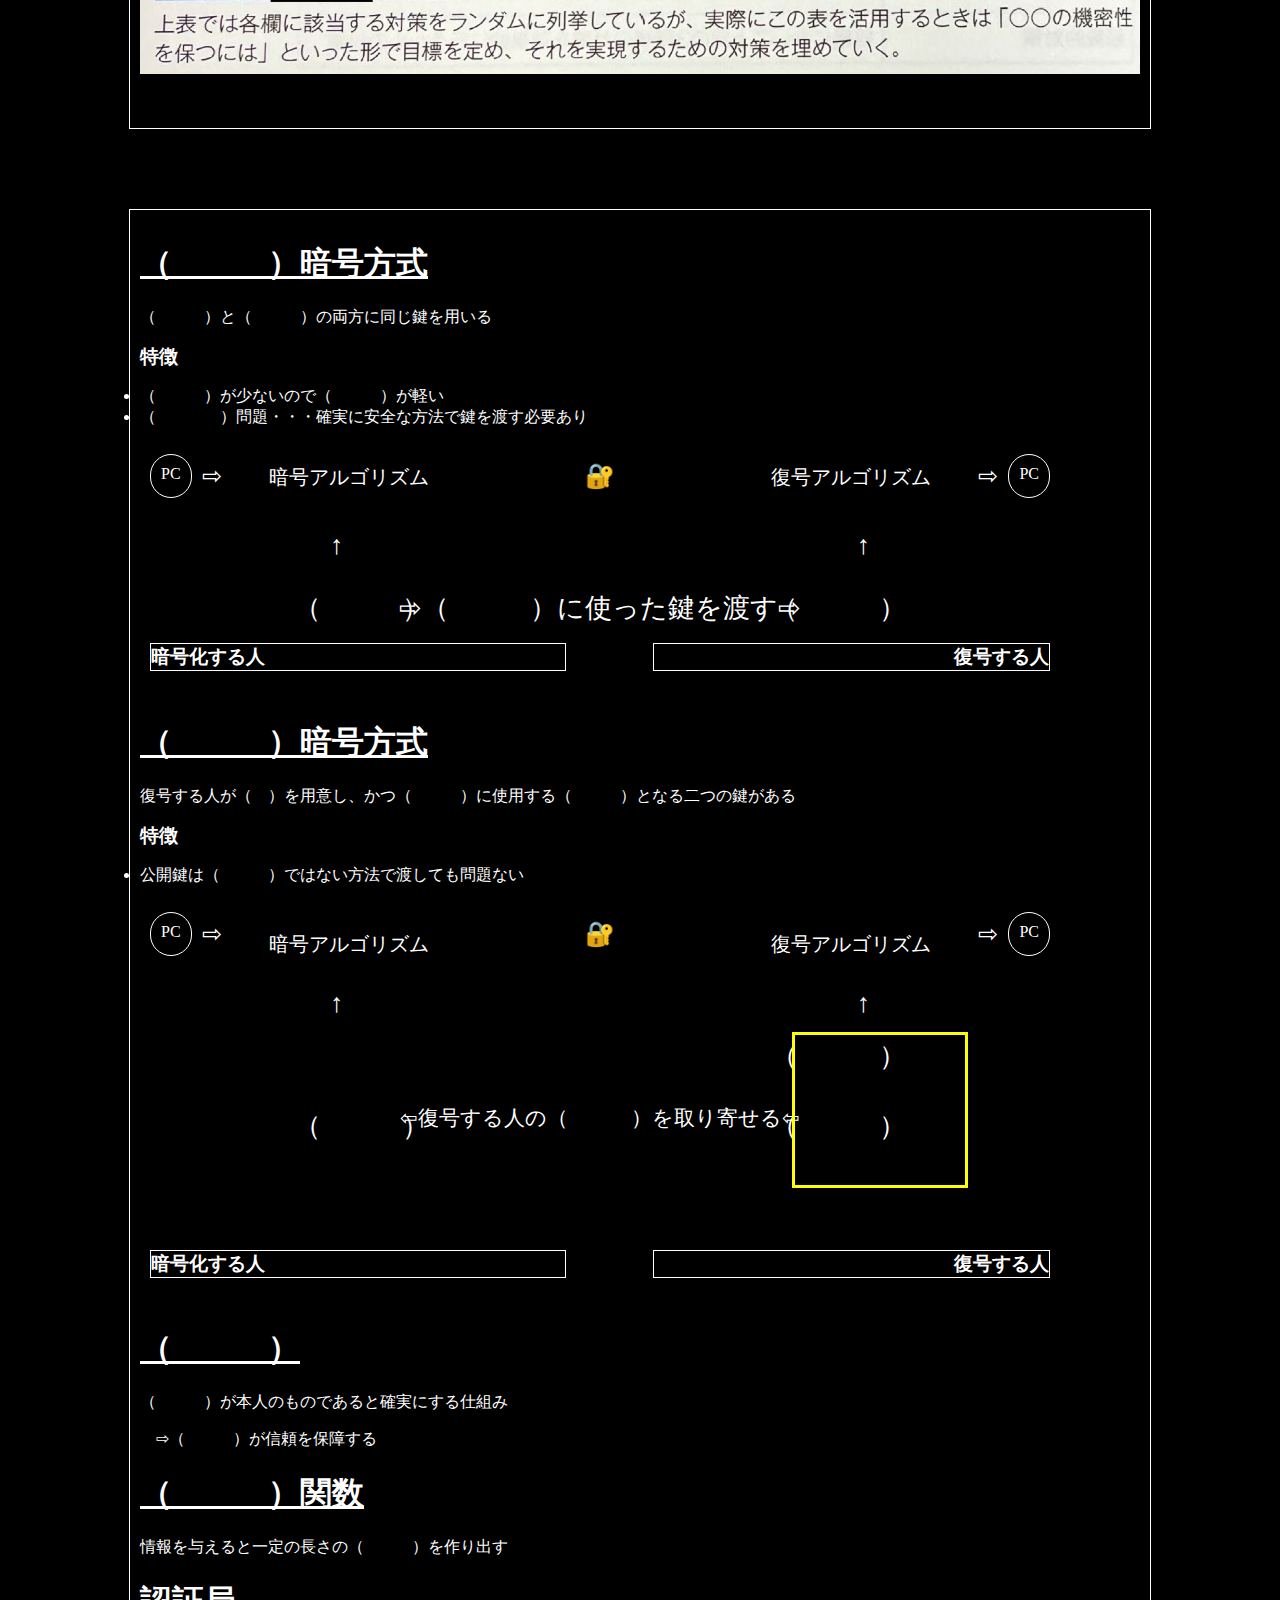
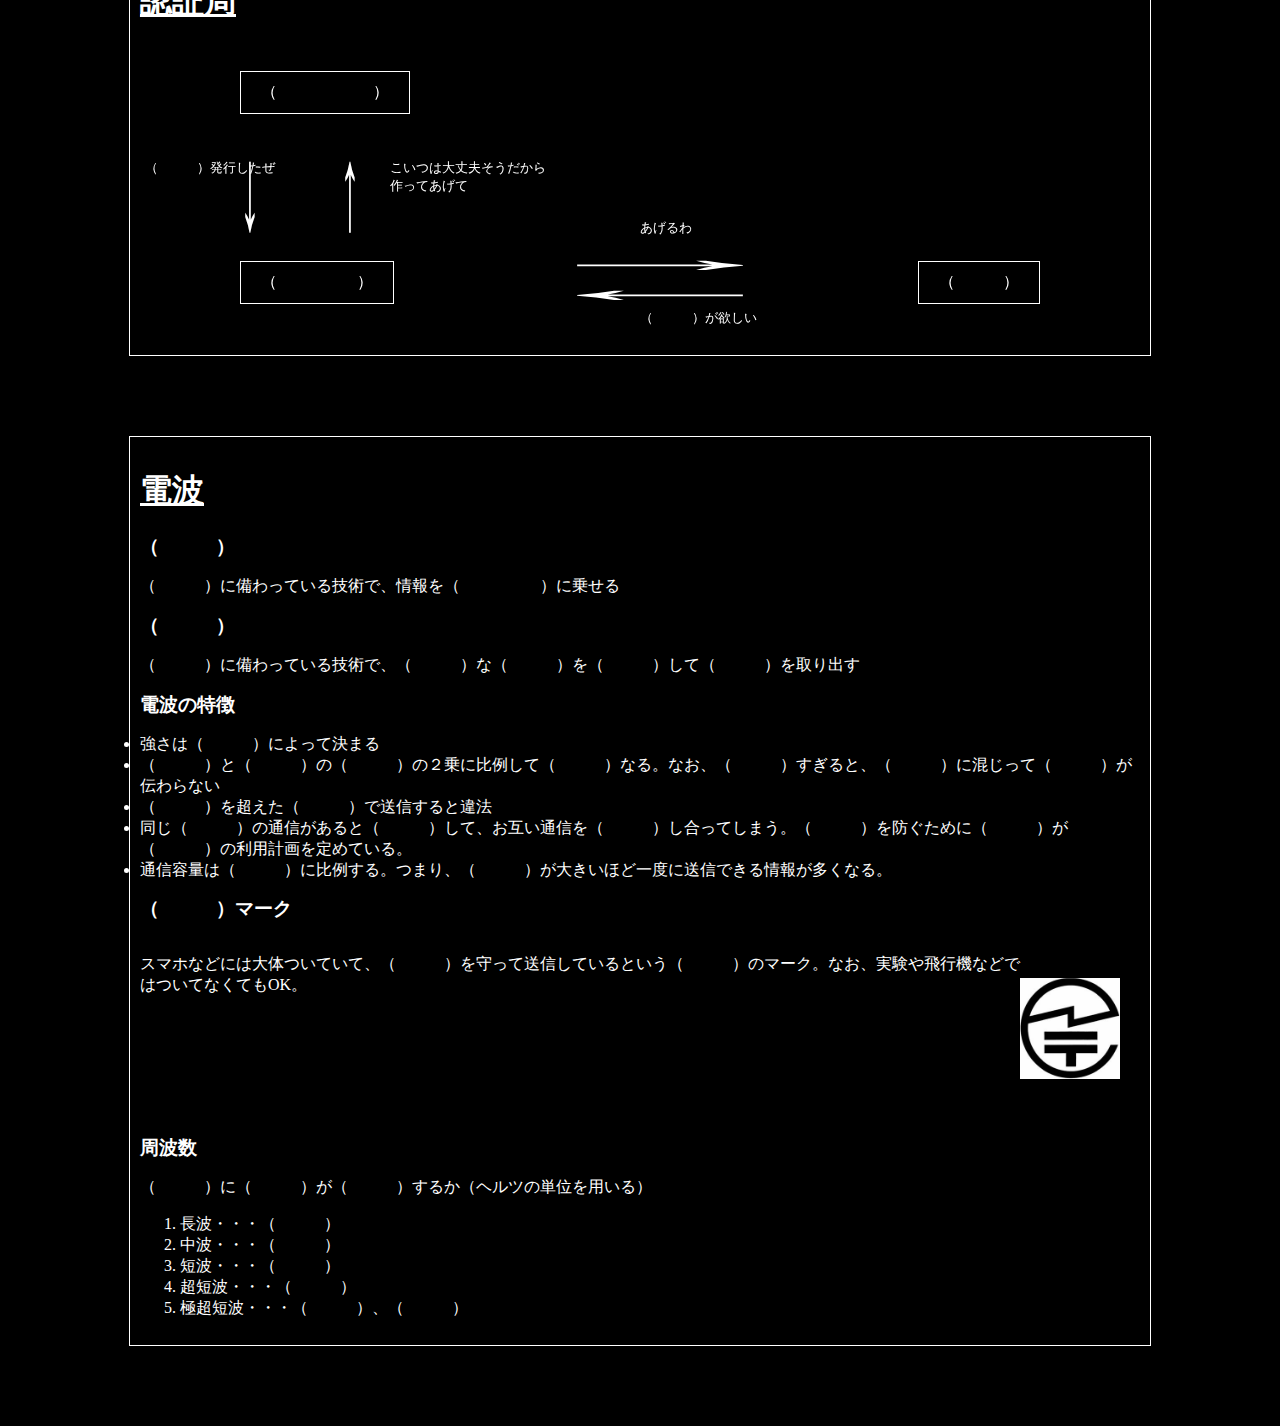
==== commit ba7298e1: "webページ更新" ====
--- a/quiz.html
+++ b/quiz.html
@@ -274,5 +274,35 @@
         <p class="info4">あげるわ</p>
         </div>
     </section>
+
+    <section class="remote">
+        <h1>電波</h1>
+        <h2>（　　　）</h2>
+        <p>（　　　）に備わっている技術で、情報を（　　　　　）に乗せる</p>
+        <h2>（　　　）</h2>
+        <p>（　　　）に備わっている技術で、（　　　）な（　　　）を（　　　）して（　　　）を取り出す</p>
+        <h2>電波の特徴</h2>
+        <nav>
+            <li>強さは（　　　）によって決まる</li>
+            <li>（　　　）と（　　　）の（　　　）の２乗に比例して（　　　）なる。なお、（　　　）すぎると、（　　　）に混じって（　　　）が伝わらない</li>
+            <li>（　　　）を超えた（　　　）で送信すると違法</li>
+            <li>同じ（　　　）の通信があると（　　　）して、お互い通信を（　　　）し合ってしまう。（　　　）を防ぐために（　　　）が（　　　）の利用計画を定めている。</li>
+            <li>通信容量は（　　　）に比例する。つまり、（　　　）が大きいほど一度に送信できる情報が多くなる。</li>
+        </nav>
+        <h2>（　　　）マーク</h2>
+        <div class="markLine">
+            <p>スマホなどには大体ついていて、（　　　）を守って送信しているという（　　　）のマーク。なお、実験や飛行機などではついてなくてもOK。</p>
+            <img src="Giteki_new.jpg" alt="技適マーク">
+        </div>
+        <h2>周波数</h2>
+        <p>（　　　）に（　　　）が（　　　）するか（ヘルツの単位を用いる）</p>
+        <ol>
+            <li>長波・・・（　　　）</li>
+            <li>中波・・・（　　　）</li>
+            <li>短波・・・（　　　）</li>
+            <li>超短波・・・（　　　）</li>
+            <li>極超短波・・・（　　　）、（　　　）</li>
+        </ol>
+    </section>
 </body>
 </html>--- a/style.css
+++ b/style.css
@@ -431,4 +431,14 @@
 .info4{
     left: 50%;
     top: 160px;
+}
+
+.markLine{
+    display: flex;
+}
+
+.markLine img{
+    width: 10%;
+    margin-left: 0px;
+    margin-right: 20px;
 }